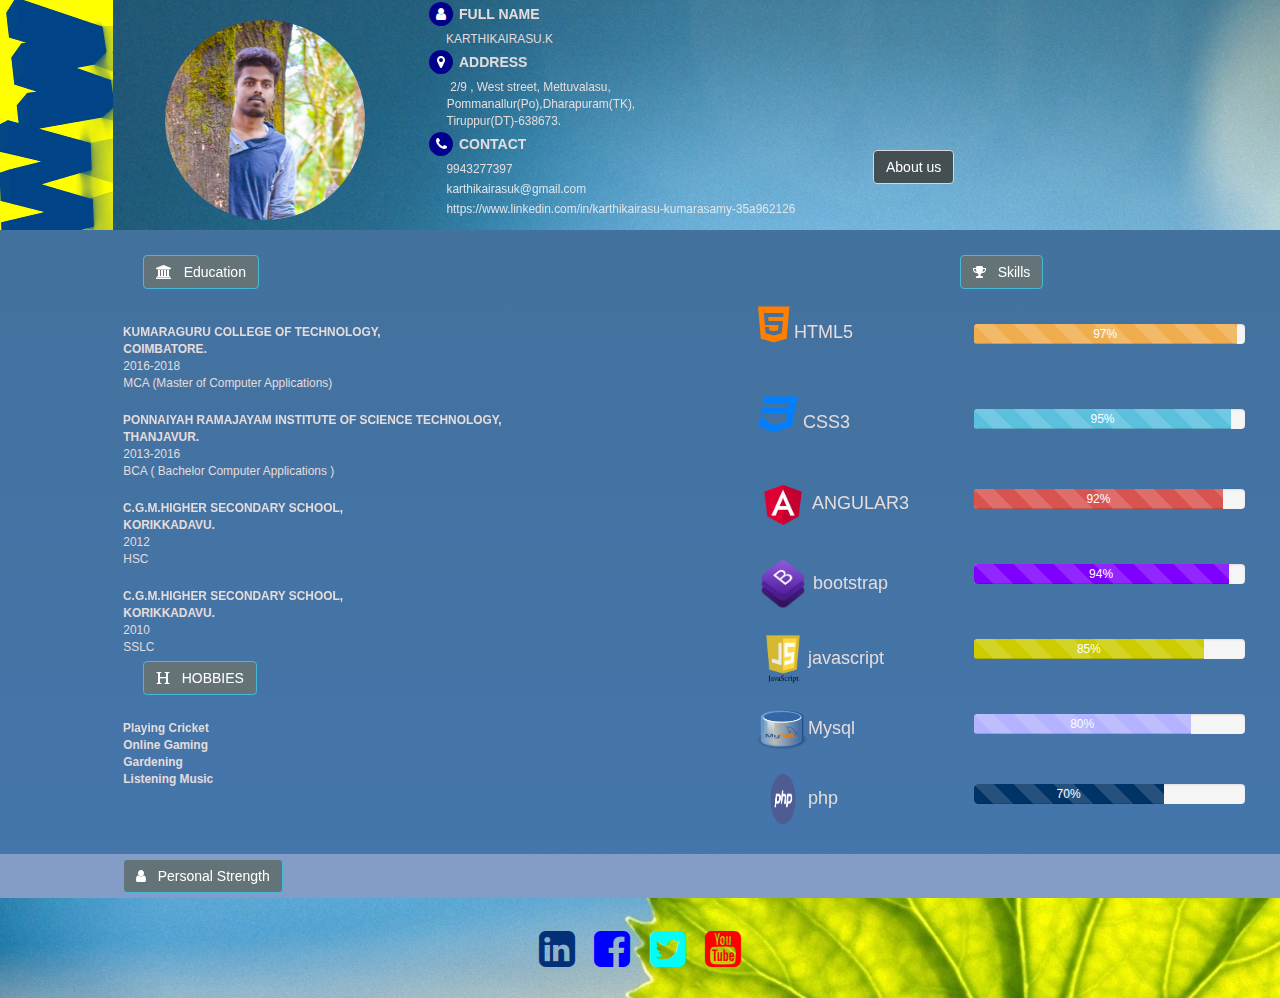
==== resume.html @ f3eb6739 "done" ====
<html>
  <head>
     <title>Resume</title>
	<link href="assets/css/bootstrap.css"  rel="stylesheet">
	<link href="assets/css/font-awesome.css" rel="stylesheet">
	<link href="assets/css/hover.css" rel="stylesheet">
	<script src="./assets/js/jquery.min.js"></script>
	<script src="./assets/js/bootstrap.js"></script>
	<style>
	.background-img{
	    background-image: url(assets/images/5.jpg);
		background-repeat:no-repeat;
		height:230px;
	}
	.ab{
	  background-image:url(.jpg);
	}
	.middle{
	   background-image:linear-gradient(to right, rgba(109, 179, 242, .6), rgba(109, 179, 242, .6)), url(assets/images/middle.jpg);
	}
	.top{
	background-image:url(assets/images/top.jpg);
	}
	#hover:hover
	{
	color: red;
	
	}
	.back{
	background-image:url(assets/images/Web2.jpg);
	height:200px;
	background-repeat:no-repeat;
	}

	 #footer{
	   background-image:url(assets/images/top1.jpg);
	height:100px;
	background-repeat:no-repeat;
	  }
	.hvr-back-pulse {
  display: inline-block;
  vertical-align: middle;
  -webkit-transform: perspective(1px) translateZ(0);
  transform: perspective(1px) translateZ(0);
  box-shadow: 0 0 1px transparent;
  position: relative;
  -webkit-transition-property: color;
  transition-property: color;
  -webkit-transition-duration: 0.5s;
  transition-duration: 0.5s;
  }
     
	 .hvr-back-pulse {
  display: inline-block;
  vertical-align: middle;
  -webkit-transform: perspective(1px) translateZ(0);
  transform: perspective(1px) translateZ(0);
  box-shadow: 0 0 1px transparent;
  overflow: hidden;
  -webkit-transition-duration: 0.5s;
  transition-duration: 0.5s;
  -webkit-transition-property: color, background-color;
  transition-property: color, background-color;
}
.hvr-back-pulse:hover, .hvr-back-pulse:focus, .hvr-back-pulse:active {
  -webkit-animation-name: hvr-back-pulse;
  animation-name: hvr-back-pulse;
  -webkit-animation-duration: 1s;
  animation-duration: 1s;
  -webkit-animation-delay: 0.5s;
  animation-delay: 0.5s;
  -webkit-animation-timing-function: linear;
  animation-timing-function: linear;
  -webkit-animation-iteration-count: infinite;
  animation-iteration-count: infinite;
  background-color: #dcf140;
  background-color: #4ad7e0;
  color: white;
}
     .hvr-underline-from-left {
  display: inline-block;
  vertical-align: middle;
  -webkit-transform: perspective(1px) translateZ(0);
  transform: perspective(1px) translateZ(0);
  box-shadow: 0 0 1px transparent;
  position: relative;
  overflow: hidden;
}
.hvr-underline-from-left:before {
  content: "";
  position: absolute;
  z-index: -1;
  left: 0;
  right: 100%;
  bottom: 0;
  background: #2098D1;
  height: 4px;
  -webkit-transition-property: right;
  transition-property: right;
  -webkit-transition-duration: 0.3s;
  transition-duration: 0.3s;
  -webkit-transition-timing-function: ease-out;
  transition-timing-function: ease-out;
}
.hvr-underline-from-left:hover:before, .hvr-underline-from-left:focus:before, .hvr-underline-from-left:active:before {
  right: 0;
}

.icon-background5 
{
color: darkblue;
}
		  
.icon-image {
    color: white;
}
	</style>
  </head>
   <body  style="color: #e4dcdc;">
     <div class="container-fluid">
	   <div class="row " >
	       <div class="col-sm-12 top " style="background-color: darkgrey;" >
		   <div class="row">

		   <div class="col-sm-4 background-img" >
		   
		    <img src="assets/images/m3.jpg" class="img-circle text-center" height="200px" width="200px"style="margin: 20px 0px 5px 150px;">
		   </div>
	          <div class="col-sm-4">
			  <div class="row "id="hover">
			 <span class="fa-stack fa-1x">
                  <i class="fa fa-circle fa-stack-2x icon-background5"></i>
                  <i class="fa fa-user fa-stack-1x icon-image"></i>
                  </span> <b class="hvr-back-pulse" id="hover">FULL NAME</b>
			     <br>&nbsp;&nbsp;&nbsp;&nbsp;&nbsp;<small id="hover">KARTHIKAIRASU.K</small>
				 </div>
				  <div class="row hvr-back-pulse " id="hover">
				  <span class="fa-stack fa-1x">
                  <i class="fa fa-circle fa-stack-2x icon-background5"></i>
                  <i class="fa fa-map-marker fa-stack-1x icon-image"></i>
                  </span>
				    <b class="hvr-back-pulse" id="hover">ADDRESS</b>
			     <br>&nbsp;&nbsp;&nbsp;&nbsp;&nbsp;
				 <small id="hover">2/9 , West street, Mettuvalasu, <br> 
				 &nbsp;&nbsp;&nbsp;&nbsp;&nbsp; Pommanallur(Po),Dharapuram(TK), <br>
				&nbsp;&nbsp; &nbsp;&nbsp; Tiruppur(DT)-638673. </small>
				 </div>
				 
				 <div class="row hvr-back-pulse">
				  <span class="fa-stack fa-1x">
                  <i class="fa fa-circle fa-stack-2x icon-background5"></i>
                  <i class="fa fa-phone fa-stack-1x icon-image"></i>
                  </span>
				  <b class="hvr-back-pulse"  id="hover">CONTACT</b>
			     <br>&nbsp;&nbsp;&nbsp;&nbsp;&nbsp;<small id="hover">9943277397</small><br>
				     &nbsp;&nbsp;&nbsp;&nbsp; <small><a href="#" style="color: #dfe5ea;">karthikairasuk@gmail.com</a></small><br>
				     &nbsp;&nbsp;&nbsp;&nbsp; <small><a href="#" style="color: #dfe5ea;">https://www.linkedin.com/in/karthikairasu-kumarasamy-35a962126</a></small>
				 </div>
				 
				 </div>
				 
			  
			  
			    <div class="col-sm-4 back">
				<button type="button" class="btn btn-info hvr-Underline-From-Left"  data-toggle="modal" data-target="#myabout" style="background-color: #434f52; margin-top: 150px;border-color: #d5d7d8;">About us</button><br>
				<p></p>
				</div>
				
		   </div>
		   </div>
	    </div>		   
	   
		      <div class="row middle" style="margin-top:  0px; padding:20px;"> 
			  
		
					<div class="col-sm-1"></div>
					<div class="col-sm-6">
					  <button type="button" class="btn btn-info hvr-Underline-From-Left" style="background-color: #647377;"
			   data-toggle="modal" data-target="#myeducation"><i class="fa fa-university"></i>&nbsp;&nbsp;&nbsp;Education</button>
			   
			       
				      
        <!-----------------education modal--------------------->
        <div class="modal fade" id="myeducation" role="dialog" >
				   <div class="modal-dialog" style="height: auto;width: auto;">
				      <div class="modal-content" style="background-color: silver;">
				          <div class="modal-header">
						  <button type="button" class="close" data-dismiss="modal">&times;</button>
				           <div class="modal-title"><b style="color:  darkviolet;">Education</b></div>
				          </div>
				      <div class="modal-body"style="overflow: auto;">
					  <table class="table table-bordered" style="color:blue;">
					  <thead>
					       <th>S.No</th>
					       <th>Course</th>
					       <th>Institution</th>
					       <th>University</th>
					       <th>Year Of Passing</th>
						   <th>Percentage Of Marks</th>
					  </thead>
					   <tbody>
					       <tr>
						     <td>1.</td>
						     <td>MCA(Master Of Computer Application)</td>
						     <td>Kumaraguru College of Technology,Coimbatore.</td>
						     <td>Anna University</td>
						     <td>2016-2018</td>
						     <td>83.2%</td>
						   
						   </tr>
						   
						   <tr>
						     <td>2.</td>
						     <td>BCA (Bachelor Of Computer application)</td>
						     <td>Ponnaiyah Ramajayam Institute Of Science And Technology,Thanjavur.</td>
						     <td>Prist University</td>
						     <td>2013-2016</td>
						     <td>82.22%</td>
						   
						   </tr>
						   
						   <tr>
						     <td>3.</td>
						     <td>H.S.S</td>
						     <td>C.G.M. Higher Secondary School, Korikkadavu.</td>
						     <td>State Board of secondary education</td>
						     <td>March 2012</td>
						     <td>76.33%</td>
						   
						   </tr>
						   
						     <tr>
						     <td>4.</td>
						     <td>X Std</td>
						     <td>C.G.M. Higher Secondary School, Korikkadavu.</td>
						     <td>State Board</td>
						     <td>March 2010</td>
						     <td>81.6%</td>
						   
						   </tr>
					   
					   </tbody>
					  
					  </table>
				      
					   
	
				       </div>
					   
					   <div class="modal-footer">
					   <button type="button" class="btn btn-danger" data-dismiss="modal">Close</button>
					   </div>
				     </div>
				    </div>
					</div> 
             <!---------------------------close--------------------->  
			   
			         <div class="row " style="margin-top: 30px;">
					 <small class="hvr-back-pulse"><b id="hover">KUMARAGURU COLLEGE OF TECHNOLOGY,</b></small><br>
                            <small><b>COIMBATORE.</b> </small>	<br>				 
							<small>2016-2018</small><br>						  
					        <small>MCA (Master of Computer Applications)</small> <br>
							</div>
							<br>
					<div class="row">
					      <small class="hvr-back-pulse"><b id="hover">PONNAIYAH RAMAJAYAM INSTITUTE OF SCIENCE TECHNOLOGY,</b></small><br>
                            <small><b>THANJAVUR.</b> </small>	<br>				 
							<small>2013-2016</small><br>						  
					        <small>BCA ( Bachelor Computer Applications )</small> <br>
					
					</div>	
                   <br>
					 <div class="row">
					      <small class="hvr-back-pulse"><b id="hover">C.G.M.HIGHER SECONDARY SCHOOL,</b></small><br>
                            <small><b>KORIKKADAVU.</b> </small>	<br>				 
							<small>2012</small><br>						  
					        <small>HSC</small> <br>
					
					</div>	
					<br>
					<div class="row">
					      <small class="hvr-back-pulse"><b id="hover">C.G.M.HIGHER SECONDARY SCHOOL,</b></small><br>
                            <small><b>KORIKKADAVU.</b> </small>	<br>				 
							<small>2010</small><br>						  
					        <small>SSLC</small> <br>
					
					</div>	
					
					<button type="button" class="btn btn-info hvr-Underline-From-Left" style="background-color: #647377;"
			   data-toggle="modal" data-target="#myhobby"><i class="fa fa-header"></i>&nbsp;&nbsp;&nbsp;HOBBIES</button>
			   
			   <div class="row">
					      <small class="hvr-back-pulse" style="margin-top:20px;"><b>Playing Cricket</b></small><br>
                            <small><b>Online Gaming</b></small>	<br>				 
							<small><b>Gardening</b></small><br>						  
					        <small><b>Listening Music</b></small> <br>
					
					</div>	
							
					</div>
                 					
			  <div class="col-sm-5">
			  
			  <center><button type="button" class="btn btn-info hvr-Underline-From-Left" style="background-color: #647377;"data-toggle="modal" 
			  data-target="#myskills"><i class="fa fa-trophy"></i>&nbsp;&nbsp;&nbsp;Skills</button></center>
			  <div class="row">
			  <div class="col-sm-5">
			  <h4 class="hvr-back-pulse"><i class="fa fa-html5 " style="font-size:40px;color: #ff8000;"></i> HTML5</h4>
			  <br>
			  </div>
			  <div class="col-sm-7">
			  <div class="progress" style="margin-top: 30px;">
			    <div class="progress-bar progress-bar-warning progress-bar-striped active" role="progressbar" aria-valuenow="97"
			    aria-valuemin="0" aria-valuemax="100" style="width:97%">
				97%
			    </div>
                </div>
				<br>
			     </div>
			    </div>
				
				<div class="row">
				<div class="col-sm-5">
				<h4 class="hvr-back-pulse"><i class="fa fa-css3" style="font-size:40px;color: #0080ff;"></i> CSS3</h4>
			  <br>
				</div>
				<div class="col-sm-7">
					<div class="progress" style="margin-top: 25px;">
			    <div class="progress-bar progress-bar-info progress-bar-striped active" role="progressbar" aria-valuenow="95"
			    aria-valuemin="0" aria-valuemax="100" style="width:95%">
				95%
			    </div>
                </div>
				
				<br>
				</div>
				</div>
				
				
				<div class="row">
				<div class="col-sm-5">
				 <h4 class="hvr-back-pulse"><img src="assets/images/a.jpg" height="50px" width="50px" style="font-size:40px;color: blueviolet;"></i> ANGULAR3</h4>
			  <br>
				</div>
				<div class="col-sm-7">
				<div class="progress" style="margin-top: 20px;">
			    <div class="progress-bar progress-bar-danger progress-bar-striped active" role="progressbar" aria-valuenow="92"
			    aria-valuemin="0" aria-valuemax="100" style="width:92%;">
				92%
			    </div>
                </div>
				
				<br>
				</div>
				</div>
								
				

				
				<div class="row">
				<div class="col-sm-5">
				<h4 class="hvr-back-pulse"><img src="assets/images/b.jpg" height="50px" width="50px" style="font-size:40px;color: blueviolet;"></i> bootstrap</h4>
			  <br>
				</div>
				<div class="col-sm-7">
				<div class="progress" style="margin-top: 15px;">
			    <div class="progress-bar progress-bar-primary progress-bar-striped active" role="progressbar" aria-valuenow="94"
			    aria-valuemin="0" aria-valuemax="100" style="width:94%; background-color:#8000ff;">
				94%
			    </div>
                </div>
				
				<br>
				</div>
				</div>
				
				
				<div class="row">
				<div class="col-sm-5">
				<h4 class="hvr-back-pulse"><img src="assets/images/javascript.jpg" height="50px" width="50px" style="font-size:40px;color: blueviolet;"></i>javascript</h4>
			  </div>
				
				<div class="col-sm-7">
				<div class="progress" style="margin-top: 15px;">
			    <div class="progress-bar progress-bar-success progress-bar-striped active" role="progressbar" aria-valuenow="85"
			    aria-valuemin="0" aria-valuemax="100" style="width:85%; background-color: #cccc00;">
				85%
			    </div>
                </div>
			    </div>
				</div>
				
				<div class="row">
				<div class="col-sm-5">
				<h4 class="hvr-back-pulse"><img src="assets/images/mysql.jpg" height="50px" width="50px" style="font-size:40px;color: blueviolet;"></i>Mysql</h4>
			  </div>
				
				<div class="col-sm-7">
				<div class="progress" style="margin-top: 20px;">
			    <div class="progress-bar progress-bar-success progress-bar-striped active" role="progressbar" aria-valuenow="80"
			    aria-valuemin="0" aria-valuemax="100" style="width:80%; background-color:#b3b3ff;">
				80%
			    </div>
                </div>
			    </div>
				</div>
				
				<div class="row">
				<div class="col-sm-5">
				<h4 class="hvr-back-pulse"><img src="assets/images/php.png" height="50px" width="50px" style="font-size:40px;color: blueviolet;"></i>php</h4>
			  </div>
				
				<div class="col-sm-7">
				<div class="progress" style="margin-top: 20px;">
			    <div class="progress-bar progress-bar-success progress-bar-striped active" role="progressbar" aria-valuenow="70"
			    aria-valuemin="0" aria-valuemax="100" style="width:70%; background-color:#003366;">
				70%
			    </div>
                </div>
			    </div>
				</div>
				
				
			  
		  	  </div>
			
		</div>
		    
			                  <div class="row" style="background-color:#839dc6;">
							  
								<div class="col-sm-1"></div>&nbsp;&nbsp;&nbsp;<button type="button" class="btn btn-info hvr-Underline-From-Left" style="background-color: #647377;"
			                   data-toggle="collapse" data-target="#myper"><i class="fa fa-user"></i>&nbsp;&nbsp;&nbsp;Personal Strength</button> </h4>
					             
								  
							   <div id="myper" class="panel-collapse collapse">
							   <div class="col-sm-2"></div>
								<div class="col-sm-4" style="color:white;">
								<p>self confidence</p>
								<p>positive attitude</p>
								<p>good listener</p>
								<p>hard working</p>
								<p>reliability</p>
								</div>
					              <div class="col-sm-2"></div>
								 </div>
								 
						  </div>
								
								
							
			   
			 </div>
			 
		 <div class="row " id="footer">
			  <div class="col-sm-12 text-center" style="margin-top: 30px;">
			  <a href="https://in.linkedin.com/in/karthikairasu-kumarasamy-35a962126"><i class="fa fa-linkedin-square fa-3x" style="color:#033077"></i></a>&nbsp;&nbsp;&nbsp;&nbsp;
			  <a href="https://www.facebook.com/karthick.kumarasamy.7"><i class="fa fa-facebook-square fa-3x" style="color:blue"></i></a>&nbsp;&nbsp;&nbsp;&nbsp;
			   <a href="https://twitter.com/karthikairasu"><i class="fa fa-twitter-square fa-3x" style="color:#02fcf8"></i></a>&nbsp;&nbsp;&nbsp;&nbsp;
			   <a href="https://www.youtube.com/"><i class="fa fa-youtube-square fa-3x" style="color:red"></i></a>
			  </div>
			  
			  </div>
	 </div>
   </body>
</html>

       
	    <div class="modal fade" id="myabout" role="dialog" >
				   <div class="modal-dialog">
				      <div class="modal-content ab">
				          <div class="modal-header">
						  <button type="button" class="close" data-dismiss="modal">&times;</button>
				           <div class="modal-title"><b style="color:  darkviolet;">About Us</b></div>
				          </div>
				      <div class="modal-body" style="color:blue;">
				       <p >web developer</p>
					   <div class="row">
					    <div class="col-sm-6">
						<img src="assets/images/about.jpg" height="300px" width="300px">
						</div>
						 <div class="col-sm-6">
						  <div class="row form-group">
						   <div class="col-sm-4"><label>Name</label></div>
						   <div class="col-sm-8">
						    <input type="text" class="form-control" placeholder="Enter Name">
						   </div>
						  </div>
						  
						  <div class="row form-group">
						   <div class="col-sm-4"><label>Mobile</label></div>
						   <div class="col-sm-8">
						    <input type="text" class="form-control" placeholder="Enter Mobile No">
						   </div>
						  </div>
						  
						  <div class="row form-group">
						   <div class="col-sm-4"><label>Email</label></div>
						   <div class="col-sm-8">
						    <input type="email" class="form-control" placeholder="Enter Email">
						   </div>
						  </div>
						  
						  <div class="row form-group text-center">
						  
						   <div class="col-sm-12">
						   <button class="btn btn-success" type="button">Submit</button>
						   </div>
						  </div>
						 
						 </div>
					   </div>
				       </div>
					   
					   <div class="modal-footer">
					   <button type="button" class="btn btn-danger" data-dismiss="modal">Close</button>
					   </div>
				     </div>
				    </div>
					</div> 
        
		
        <!-----------------skills modal--------------------->
        <div class="modal fade" id="myskills" role="dialog" >
				   <div class="modal-dialog" style="min-height: auto;min-width: auto;">
				      <div class="modal-content" style="background-color: silver;">
				          <div class="modal-header">
						  <button type="button" class="close" data-dismiss="modal">&times;</button>
				           <div class="modal-title"><b style="color:  darkviolet;">My Skills</b></div>
				          </div>
				      <div class="modal-body" style="color:blue;">
				       <p><b style="color: black;">Areas of Interest &nbsp;&nbsp; :</b> &nbsp;&nbsp;&nbsp; &nbsp;<label><i>Web development</i></label></p> 
						<p><b style="color:black;">Programming and <br>Script Languages &nbsp; :</b>  &nbsp;&nbsp;&nbsp;<label><i>HTML,CSS,Bootstrap,Angular,
						Javascript,MySql,Php</i></label></p>
				       </div>
					   
					   <div class="modal-footer">
					   <button type="button" class="btn btn-danger" data-dismiss="modal">Close</button>
					   </div>
				     </div>
				    </div>
					</div> 
             <!---------------------------close--------------------->  
			 
			    <!-----------------hobbies modal--------------------->
        <div class="modal fade" id="myhobby" role="dialog" >
				   <div class="modal-dialog" style="min-height: auto;min-width: auto;">
				      <div class="modal-content" style="background-color: silver;">
				          <div class="modal-header">
						  <button type="button" class="close" data-dismiss="modal">&times;</button>
				           <div class="modal-title"><b style="color:  darkviolet;">Hobbies</b></div>
				          </div>
				      <div class="modal-body" style="color:blue;">
				        <p>&nbsp;Playing Cricket</p>
				        <p>&nbsp;Online Gaming</p>
				        <p>&nbsp;Gardening</p>
				        <p>&nbsp;Listening Music</p>
				       </div>
					   
					   <div class="modal-footer">
					   <button type="button" class="btn btn-danger" data-dismiss="modal">Close</button>
					   </div>
				     </div>
				    </div>
					</div> 
             <!---------------------------close--------------------->
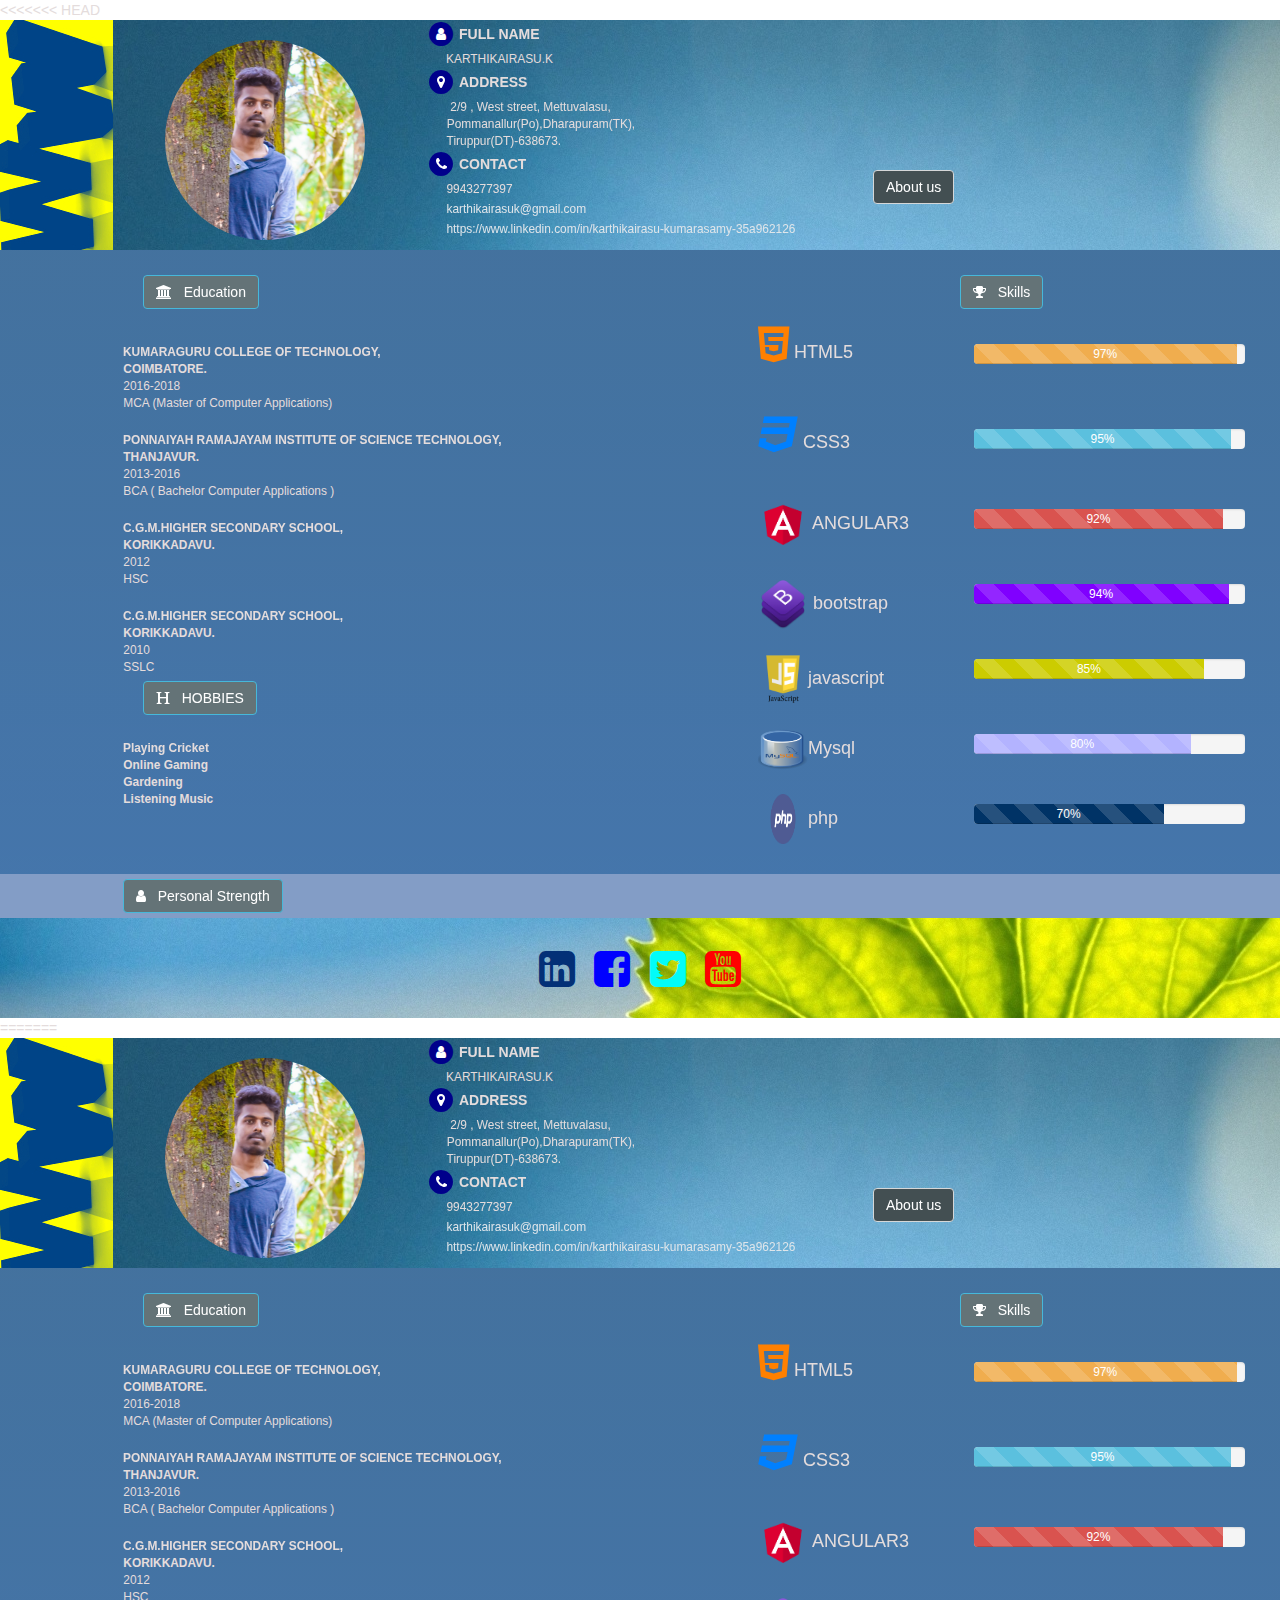
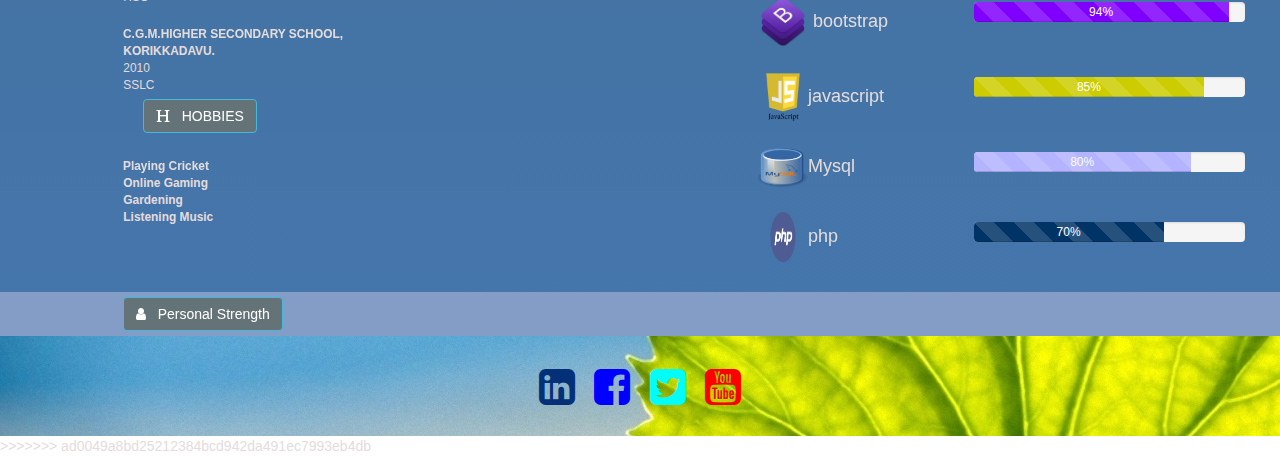
==== commit 824e9e8c: "Merge branch 'master' of https://github.com/karthikairasu/resume.github.io" ====
--- a/resume.html
+++ b/resume.html
@@ -1,3 +1,4 @@
+<<<<<<< HEAD
 <html>
   <head>
      <title>Resume</title>
@@ -567,4 +568,575 @@
 			 
 			 	
 					
+=======
+<html>
+  <head>
+     <title>Resume</title>
+	<link href="assets/css/bootstrap.css"  rel="stylesheet">
+	<link href="assets/css/font-awesome.css" rel="stylesheet">
+	<link href="assets/css/hover.css" rel="stylesheet">
+	<script src="./assets/js/jquery.min.js"></script>
+	<script src="./assets/js/bootstrap.js"></script>
+	<style>
+	.background-img{
+	    background-image: url(assets/images/5.jpg);
+		background-repeat:no-repeat;
+		height:230px;
+	}
+	.ab{
+	  background-image:url(.jpg);
+	}
+	.middle{
+	   background-image:linear-gradient(to right, rgba(109, 179, 242, .6), rgba(109, 179, 242, .6)), url(assets/images/middle.jpg);
+	}
+	.top{
+	background-image:url(assets/images/top.jpg);
+	}
+	#hover:hover
+	{
+	color: red;
+	
+	}
+	.back{
+	background-image:url(assets/images/Web2.jpg);
+	height:200px;
+	background-repeat:no-repeat;
+	}
+
+	 #footer{
+	   background-image:url(assets/images/top1.jpg);
+	height:100px;
+	background-repeat:no-repeat;
+	  }
+	.hvr-back-pulse {
+  display: inline-block;
+  vertical-align: middle;
+  -webkit-transform: perspective(1px) translateZ(0);
+  transform: perspective(1px) translateZ(0);
+  box-shadow: 0 0 1px transparent;
+  position: relative;
+  -webkit-transition-property: color;
+  transition-property: color;
+  -webkit-transition-duration: 0.5s;
+  transition-duration: 0.5s;
+  }
+     
+	 .hvr-back-pulse {
+  display: inline-block;
+  vertical-align: middle;
+  -webkit-transform: perspective(1px) translateZ(0);
+  transform: perspective(1px) translateZ(0);
+  box-shadow: 0 0 1px transparent;
+  overflow: hidden;
+  -webkit-transition-duration: 0.5s;
+  transition-duration: 0.5s;
+  -webkit-transition-property: color, background-color;
+  transition-property: color, background-color;
+}
+.hvr-back-pulse:hover, .hvr-back-pulse:focus, .hvr-back-pulse:active {
+  -webkit-animation-name: hvr-back-pulse;
+  animation-name: hvr-back-pulse;
+  -webkit-animation-duration: 1s;
+  animation-duration: 1s;
+  -webkit-animation-delay: 0.5s;
+  animation-delay: 0.5s;
+  -webkit-animation-timing-function: linear;
+  animation-timing-function: linear;
+  -webkit-animation-iteration-count: infinite;
+  animation-iteration-count: infinite;
+  background-color: #dcf140;
+  background-color: #4ad7e0;
+  color: white;
+}
+     .hvr-underline-from-left {
+  display: inline-block;
+  vertical-align: middle;
+  -webkit-transform: perspective(1px) translateZ(0);
+  transform: perspective(1px) translateZ(0);
+  box-shadow: 0 0 1px transparent;
+  position: relative;
+  overflow: hidden;
+}
+.hvr-underline-from-left:before {
+  content: "";
+  position: absolute;
+  z-index: -1;
+  left: 0;
+  right: 100%;
+  bottom: 0;
+  background: #2098D1;
+  height: 4px;
+  -webkit-transition-property: right;
+  transition-property: right;
+  -webkit-transition-duration: 0.3s;
+  transition-duration: 0.3s;
+  -webkit-transition-timing-function: ease-out;
+  transition-timing-function: ease-out;
+}
+.hvr-underline-from-left:hover:before, .hvr-underline-from-left:focus:before, .hvr-underline-from-left:active:before {
+  right: 0;
+}
+
+.icon-background5 
+{
+color: darkblue;
+}
+		  
+.icon-image {
+    color: white;
+}
+	</style>
+  </head>
+   <body  style="color: #e4dcdc;">
+     <div class="container-fluid">
+	   <div class="row " >
+	       <div class="col-sm-12 top " style="background-color: darkgrey;" >
+		   <div class="row">
+
+		   <div class="col-sm-4 background-img" >
+		   
+		    <img src="assets/images/m3.jpg" class="img-circle text-center" height="200px" width="200px"style="margin: 20px 0px 5px 150px;">
+		   </div>
+	          <div class="col-sm-4">
+			  <div class="row "id="hover">
+			 <span class="fa-stack fa-1x">
+                  <i class="fa fa-circle fa-stack-2x icon-background5"></i>
+                  <i class="fa fa-user fa-stack-1x icon-image"></i>
+                  </span> <b class="hvr-back-pulse" id="hover">FULL NAME</b>
+			     <br>&nbsp;&nbsp;&nbsp;&nbsp;&nbsp;<small id="hover">KARTHIKAIRASU.K</small>
+				 </div>
+				  <div class="row hvr-back-pulse " id="hover">
+				  <span class="fa-stack fa-1x">
+                  <i class="fa fa-circle fa-stack-2x icon-background5"></i>
+                  <i class="fa fa-map-marker fa-stack-1x icon-image"></i>
+                  </span>
+				    <b class="hvr-back-pulse" id="hover">ADDRESS</b>
+			     <br>&nbsp;&nbsp;&nbsp;&nbsp;&nbsp;
+				 <small id="hover">2/9 , West street, Mettuvalasu, <br> 
+				 &nbsp;&nbsp;&nbsp;&nbsp;&nbsp; Pommanallur(Po),Dharapuram(TK), <br>
+				&nbsp;&nbsp; &nbsp;&nbsp; Tiruppur(DT)-638673. </small>
+				 </div>
+				 
+				 <div class="row hvr-back-pulse">
+				  <span class="fa-stack fa-1x">
+                  <i class="fa fa-circle fa-stack-2x icon-background5"></i>
+                  <i class="fa fa-phone fa-stack-1x icon-image"></i>
+                  </span>
+				  <b class="hvr-back-pulse"  id="hover">CONTACT</b>
+			     <br>&nbsp;&nbsp;&nbsp;&nbsp;&nbsp;<small id="hover">9943277397</small><br>
+				     &nbsp;&nbsp;&nbsp;&nbsp; <small><a href="#" style="color: #dfe5ea;">karthikairasuk@gmail.com</a></small><br>
+				     &nbsp;&nbsp;&nbsp;&nbsp; <small><a href="#" style="color: #dfe5ea;">https://www.linkedin.com/in/karthikairasu-kumarasamy-35a962126</a></small>
+				 </div>
+				 
+				 </div>
+				 
+			  
+			  
+			    <div class="col-sm-4 back">
+				<button type="button" class="btn btn-info hvr-Underline-From-Left"  data-toggle="modal" data-target="#myabout" style="background-color: #434f52; margin-top: 150px;border-color: #d5d7d8;">About us</button><br>
+				<p></p>
+				</div>
+				
+		   </div>
+		   </div>
+	    </div>		   
+	   
+		      <div class="row middle" style="margin-top:  0px; padding:20px;"> 
+			  
+		
+					<div class="col-sm-1"></div>
+					<div class="col-sm-6">
+					  <button type="button" class="btn btn-info hvr-Underline-From-Left" style="background-color: #647377;"
+			   data-toggle="modal" data-target="#myeducation"><i class="fa fa-university"></i>&nbsp;&nbsp;&nbsp;Education</button>
+			   
+			       
+				      
+        <!-----------------education modal--------------------->
+        <div class="modal fade" id="myeducation" role="dialog" >
+				   <div class="modal-dialog" style="height: auto;width: auto;">
+				      <div class="modal-content" style="background-color: silver;">
+				          <div class="modal-header">
+						  <button type="button" class="close" data-dismiss="modal">&times;</button>
+				           <div class="modal-title"><b style="color:  darkviolet;">Education</b></div>
+				          </div>
+				      <div class="modal-body"style="overflow: auto;">
+					  <table class="table table-bordered" style="color:blue;">
+					  <thead>
+					       <th>S.No</th>
+					       <th>Course</th>
+					       <th>Institution</th>
+					       <th>University</th>
+					       <th>Year Of Passing</th>
+						   <th>Percentage Of Marks</th>
+					  </thead>
+					   <tbody>
+					       <tr>
+						     <td>1.</td>
+						     <td>MCA(Master Of Computer Application)</td>
+						     <td>Kumaraguru College of Technology,Coimbatore.</td>
+						     <td>Anna University</td>
+						     <td>2016-2018</td>
+						     <td>83.2%</td>
+						   
+						   </tr>
+						   
+						   <tr>
+						     <td>2.</td>
+						     <td>BCA (Bachelor Of Computer application)</td>
+						     <td>Ponnaiyah Ramajayam Institute Of Science And Technology,Thanjavur.</td>
+						     <td>Prist University</td>
+						     <td>2013-2016</td>
+						     <td>82.22%</td>
+						   
+						   </tr>
+						   
+						   <tr>
+						     <td>3.</td>
+						     <td>H.S.S</td>
+						     <td>C.G.M. Higher Secondary School, Korikkadavu.</td>
+						     <td>State Board of secondary education</td>
+						     <td>March 2012</td>
+						     <td>76.33%</td>
+						   
+						   </tr>
+						   
+						     <tr>
+						     <td>4.</td>
+						     <td>X Std</td>
+						     <td>C.G.M. Higher Secondary School, Korikkadavu.</td>
+						     <td>State Board</td>
+						     <td>March 2010</td>
+						     <td>81.6%</td>
+						   
+						   </tr>
+					   
+					   </tbody>
+					  
+					  </table>
+				      
+					   
+	
+				       </div>
+					   
+					   <div class="modal-footer">
+					   <button type="button" class="btn btn-danger" data-dismiss="modal">Close</button>
+					   </div>
+				     </div>
+				    </div>
+					</div> 
+             <!---------------------------close--------------------->  
+			   
+			         <div class="row " style="margin-top: 30px;">
+					 <small class="hvr-back-pulse"><b id="hover">KUMARAGURU COLLEGE OF TECHNOLOGY,</b></small><br>
+                            <small><b>COIMBATORE.</b> </small>	<br>				 
+							<small>2016-2018</small><br>						  
+					        <small>MCA (Master of Computer Applications)</small> <br>
+							</div>
+							<br>
+					<div class="row">
+					      <small class="hvr-back-pulse"><b id="hover">PONNAIYAH RAMAJAYAM INSTITUTE OF SCIENCE TECHNOLOGY,</b></small><br>
+                            <small><b>THANJAVUR.</b> </small>	<br>				 
+							<small>2013-2016</small><br>						  
+					        <small>BCA ( Bachelor Computer Applications )</small> <br>
+					
+					</div>	
+                   <br>
+					 <div class="row">
+					      <small class="hvr-back-pulse"><b id="hover">C.G.M.HIGHER SECONDARY SCHOOL,</b></small><br>
+                            <small><b>KORIKKADAVU.</b> </small>	<br>				 
+							<small>2012</small><br>						  
+					        <small>HSC</small> <br>
+					
+					</div>	
+					<br>
+					<div class="row">
+					      <small class="hvr-back-pulse"><b id="hover">C.G.M.HIGHER SECONDARY SCHOOL,</b></small><br>
+                            <small><b>KORIKKADAVU.</b> </small>	<br>				 
+							<small>2010</small><br>						  
+					        <small>SSLC</small> <br>
+					
+					</div>	
+					
+					<button type="button" class="btn btn-info hvr-Underline-From-Left" style="background-color: #647377;"
+			   data-toggle="modal" data-target="#myhobby"><i class="fa fa-header"></i>&nbsp;&nbsp;&nbsp;HOBBIES</button>
+			   
+			   <div class="row">
+					      <small class="hvr-back-pulse" style="margin-top:20px;"><b>Playing Cricket</b></small><br>
+                            <small><b>Online Gaming</b></small>	<br>				 
+							<small><b>Gardening</b></small><br>						  
+					        <small><b>Listening Music</b></small> <br>
+					
+					</div>	
+							
+					</div>
+                 					
+			  <div class="col-sm-5">
+			  
+			  <center><button type="button" class="btn btn-info hvr-Underline-From-Left" style="background-color: #647377;"data-toggle="modal" 
+			  data-target="#myskills"><i class="fa fa-trophy"></i>&nbsp;&nbsp;&nbsp;Skills</button></center>
+			  <div class="row">
+			  <div class="col-sm-5">
+			  <h4 class="hvr-back-pulse"><i class="fa fa-html5 " style="font-size:40px;color: #ff8000;"></i> HTML5</h4>
+			  <br>
+			  </div>
+			  <div class="col-sm-7">
+			  <div class="progress" style="margin-top: 30px;">
+			    <div class="progress-bar progress-bar-warning progress-bar-striped active" role="progressbar" aria-valuenow="97"
+			    aria-valuemin="0" aria-valuemax="100" style="width:97%">
+				97%
+			    </div>
+                </div>
+				<br>
+			     </div>
+			    </div>
+				
+				<div class="row">
+				<div class="col-sm-5">
+				<h4 class="hvr-back-pulse"><i class="fa fa-css3" style="font-size:40px;color: #0080ff;"></i> CSS3</h4>
+			  <br>
+				</div>
+				<div class="col-sm-7">
+					<div class="progress" style="margin-top: 25px;">
+			    <div class="progress-bar progress-bar-info progress-bar-striped active" role="progressbar" aria-valuenow="95"
+			    aria-valuemin="0" aria-valuemax="100" style="width:95%">
+				95%
+			    </div>
+                </div>
+				
+				<br>
+				</div>
+				</div>
+				
+				
+				<div class="row">
+				<div class="col-sm-5">
+				 <h4 class="hvr-back-pulse"><img src="assets/images/a.jpg" height="50px" width="50px" style="font-size:40px;color: blueviolet;"></i> ANGULAR3</h4>
+			  <br>
+				</div>
+				<div class="col-sm-7">
+				<div class="progress" style="margin-top: 20px;">
+			    <div class="progress-bar progress-bar-danger progress-bar-striped active" role="progressbar" aria-valuenow="92"
+			    aria-valuemin="0" aria-valuemax="100" style="width:92%;">
+				92%
+			    </div>
+                </div>
+				
+				<br>
+				</div>
+				</div>
+								
+				
+
+				
+				<div class="row">
+				<div class="col-sm-5">
+				<h4 class="hvr-back-pulse"><img src="assets/images/b.jpg" height="50px" width="50px" style="font-size:40px;color: blueviolet;"></i> bootstrap</h4>
+			  <br>
+				</div>
+				<div class="col-sm-7">
+				<div class="progress" style="margin-top: 15px;">
+			    <div class="progress-bar progress-bar-primary progress-bar-striped active" role="progressbar" aria-valuenow="94"
+			    aria-valuemin="0" aria-valuemax="100" style="width:94%; background-color:#8000ff;">
+				94%
+			    </div>
+                </div>
+				
+				<br>
+				</div>
+				</div>
+				
+				
+				<div class="row">
+				<div class="col-sm-5">
+				<h4 class="hvr-back-pulse"><img src="assets/images/javascript.jpg" height="50px" width="50px" style="font-size:40px;color: blueviolet;"></i>javascript</h4>
+			  </div>
+				
+				<div class="col-sm-7">
+				<div class="progress" style="margin-top: 15px;">
+			    <div class="progress-bar progress-bar-success progress-bar-striped active" role="progressbar" aria-valuenow="85"
+			    aria-valuemin="0" aria-valuemax="100" style="width:85%; background-color: #cccc00;">
+				85%
+			    </div>
+                </div>
+			    </div>
+				</div>
+				
+				<div class="row">
+				<div class="col-sm-5">
+				<h4 class="hvr-back-pulse"><img src="assets/images/mysql.jpg" height="50px" width="50px" style="font-size:40px;color: blueviolet;"></i>Mysql</h4>
+			  </div>
+				
+				<div class="col-sm-7">
+				<div class="progress" style="margin-top: 20px;">
+			    <div class="progress-bar progress-bar-success progress-bar-striped active" role="progressbar" aria-valuenow="80"
+			    aria-valuemin="0" aria-valuemax="100" style="width:80%; background-color:#b3b3ff;">
+				80%
+			    </div>
+                </div>
+			    </div>
+				</div>
+				
+				<div class="row">
+				<div class="col-sm-5">
+				<h4 class="hvr-back-pulse"><img src="assets/images/php.png" height="50px" width="50px" style="font-size:40px;color: blueviolet;"></i>php</h4>
+			  </div>
+				
+				<div class="col-sm-7">
+				<div class="progress" style="margin-top: 20px;">
+			    <div class="progress-bar progress-bar-success progress-bar-striped active" role="progressbar" aria-valuenow="70"
+			    aria-valuemin="0" aria-valuemax="100" style="width:70%; background-color:#003366;">
+				70%
+			    </div>
+                </div>
+			    </div>
+				</div>
+				
+				
+			  
+		  	  </div>
+			
+		</div>
+		    
+			                  <div class="row" style="background-color:#839dc6;">
+							  
+								<div class="col-sm-1"></div>&nbsp;&nbsp;&nbsp;<button type="button" class="btn btn-info hvr-Underline-From-Left" style="background-color: #647377;"
+			                   data-toggle="collapse" data-target="#myper"><i class="fa fa-user"></i>&nbsp;&nbsp;&nbsp;Personal Strength</button> </h4>
+					             
+								  
+							   <div id="myper" class="panel-collapse collapse">
+							   <div class="col-sm-2"></div>
+								<div class="col-sm-4" style="color:white;">
+								<p>self confidence</p>
+								<p>positive attitude</p>
+								<p>good listener</p>
+								<p>hard working</p>
+								<p>reliability</p>
+								</div>
+					              <div class="col-sm-2"></div>
+								 </div>
+								 
+						  </div>
+								
+								
+							
+			   
+			 </div>
+			 
+		 <div class="row " id="footer">
+			  <div class="col-sm-12 text-center" style="margin-top: 30px;">
+			  <a href="https://in.linkedin.com/in/karthikairasu-kumarasamy-35a962126"><i class="fa fa-linkedin-square fa-3x" style="color:#033077"></i></a>&nbsp;&nbsp;&nbsp;&nbsp;
+			  <a href="https://www.facebook.com/karthick.kumarasamy.7"><i class="fa fa-facebook-square fa-3x" style="color:blue"></i></a>&nbsp;&nbsp;&nbsp;&nbsp;
+			   <a href="https://twitter.com/karthikairasu"><i class="fa fa-twitter-square fa-3x" style="color:#02fcf8"></i></a>&nbsp;&nbsp;&nbsp;&nbsp;
+			   <a href="https://www.youtube.com/"><i class="fa fa-youtube-square fa-3x" style="color:red"></i></a>
+			  </div>
+			  
+			  </div>
+	 </div>
+   </body>
+</html>
+
+       
+	    <div class="modal fade" id="myabout" role="dialog" >
+				   <div class="modal-dialog">
+				      <div class="modal-content ab">
+				          <div class="modal-header">
+						  <button type="button" class="close" data-dismiss="modal">&times;</button>
+				           <div class="modal-title"><b style="color:  darkviolet;">About Us</b></div>
+				          </div>
+				      <div class="modal-body" style="color:blue;">
+				       <p >web developer</p>
+					   <div class="row">
+					    <div class="col-sm-6">
+						<img src="assets/images/about.jpg" height="300px" width="300px">
+						</div>
+						 <div class="col-sm-6">
+						  <div class="row form-group">
+						   <div class="col-sm-4"><label>Name</label></div>
+						   <div class="col-sm-8">
+						    <input type="text" class="form-control" placeholder="Enter Name">
+						   </div>
+						  </div>
+						  
+						  <div class="row form-group">
+						   <div class="col-sm-4"><label>Mobile</label></div>
+						   <div class="col-sm-8">
+						    <input type="text" class="form-control" placeholder="Enter Mobile No">
+						   </div>
+						  </div>
+						  
+						  <div class="row form-group">
+						   <div class="col-sm-4"><label>Email</label></div>
+						   <div class="col-sm-8">
+						    <input type="email" class="form-control" placeholder="Enter Email">
+						   </div>
+						  </div>
+						  
+						  <div class="row form-group text-center">
+						  
+						   <div class="col-sm-12">
+						   <button class="btn btn-success" type="button">Submit</button>
+						   </div>
+						  </div>
+						 
+						 </div>
+					   </div>
+				       </div>
+					   
+					   <div class="modal-footer">
+					   <button type="button" class="btn btn-danger" data-dismiss="modal">Close</button>
+					   </div>
+				     </div>
+				    </div>
+					</div> 
+        
+		
+        <!-----------------skills modal--------------------->
+        <div class="modal fade" id="myskills" role="dialog" >
+				   <div class="modal-dialog" style="min-height: auto;min-width: auto;">
+				      <div class="modal-content" style="background-color: silver;">
+				          <div class="modal-header">
+						  <button type="button" class="close" data-dismiss="modal">&times;</button>
+				           <div class="modal-title"><b style="color:  darkviolet;">My Skills</b></div>
+				          </div>
+				      <div class="modal-body" style="color:blue;">
+				       <p><b style="color: black;">Areas of Interest &nbsp;&nbsp; :</b> &nbsp;&nbsp;&nbsp; &nbsp;<label><i>Web development</i></label></p> 
+						<p><b style="color:black;">Programming and <br>Script Languages &nbsp; :</b>  &nbsp;&nbsp;&nbsp;<label><i>HTML,CSS,Bootstrap,Angular,
+						Javascript,MySql,Php</i></label></p>
+				       </div>
+					   
+					   <div class="modal-footer">
+					   <button type="button" class="btn btn-danger" data-dismiss="modal">Close</button>
+					   </div>
+				     </div>
+				    </div>
+					</div> 
+             <!---------------------------close--------------------->  
+			 
+			    <!-----------------hobbies modal--------------------->
+        <div class="modal fade" id="myhobby" role="dialog" >
+				   <div class="modal-dialog" style="min-height: auto;min-width: auto;">
+				      <div class="modal-content" style="background-color: silver;">
+				          <div class="modal-header">
+						  <button type="button" class="close" data-dismiss="modal">&times;</button>
+				           <div class="modal-title"><b style="color:  darkviolet;">Hobbies</b></div>
+				          </div>
+				      <div class="modal-body" style="color:blue;">
+				        <p>&nbsp;Playing Cricket</p>
+				        <p>&nbsp;Online Gaming</p>
+				        <p>&nbsp;Gardening</p>
+				        <p>&nbsp;Listening Music</p>
+				       </div>
+					   
+					   <div class="modal-footer">
+					   <button type="button" class="btn btn-danger" data-dismiss="modal">Close</button>
+					   </div>
+				     </div>
+				    </div>
+					</div> 
+             <!---------------------------close---------------------> 
+			 
+			 
+			 	
+					
+>>>>>>> ad0049a8bd25212384bcd942da491ec7993eb4db
 					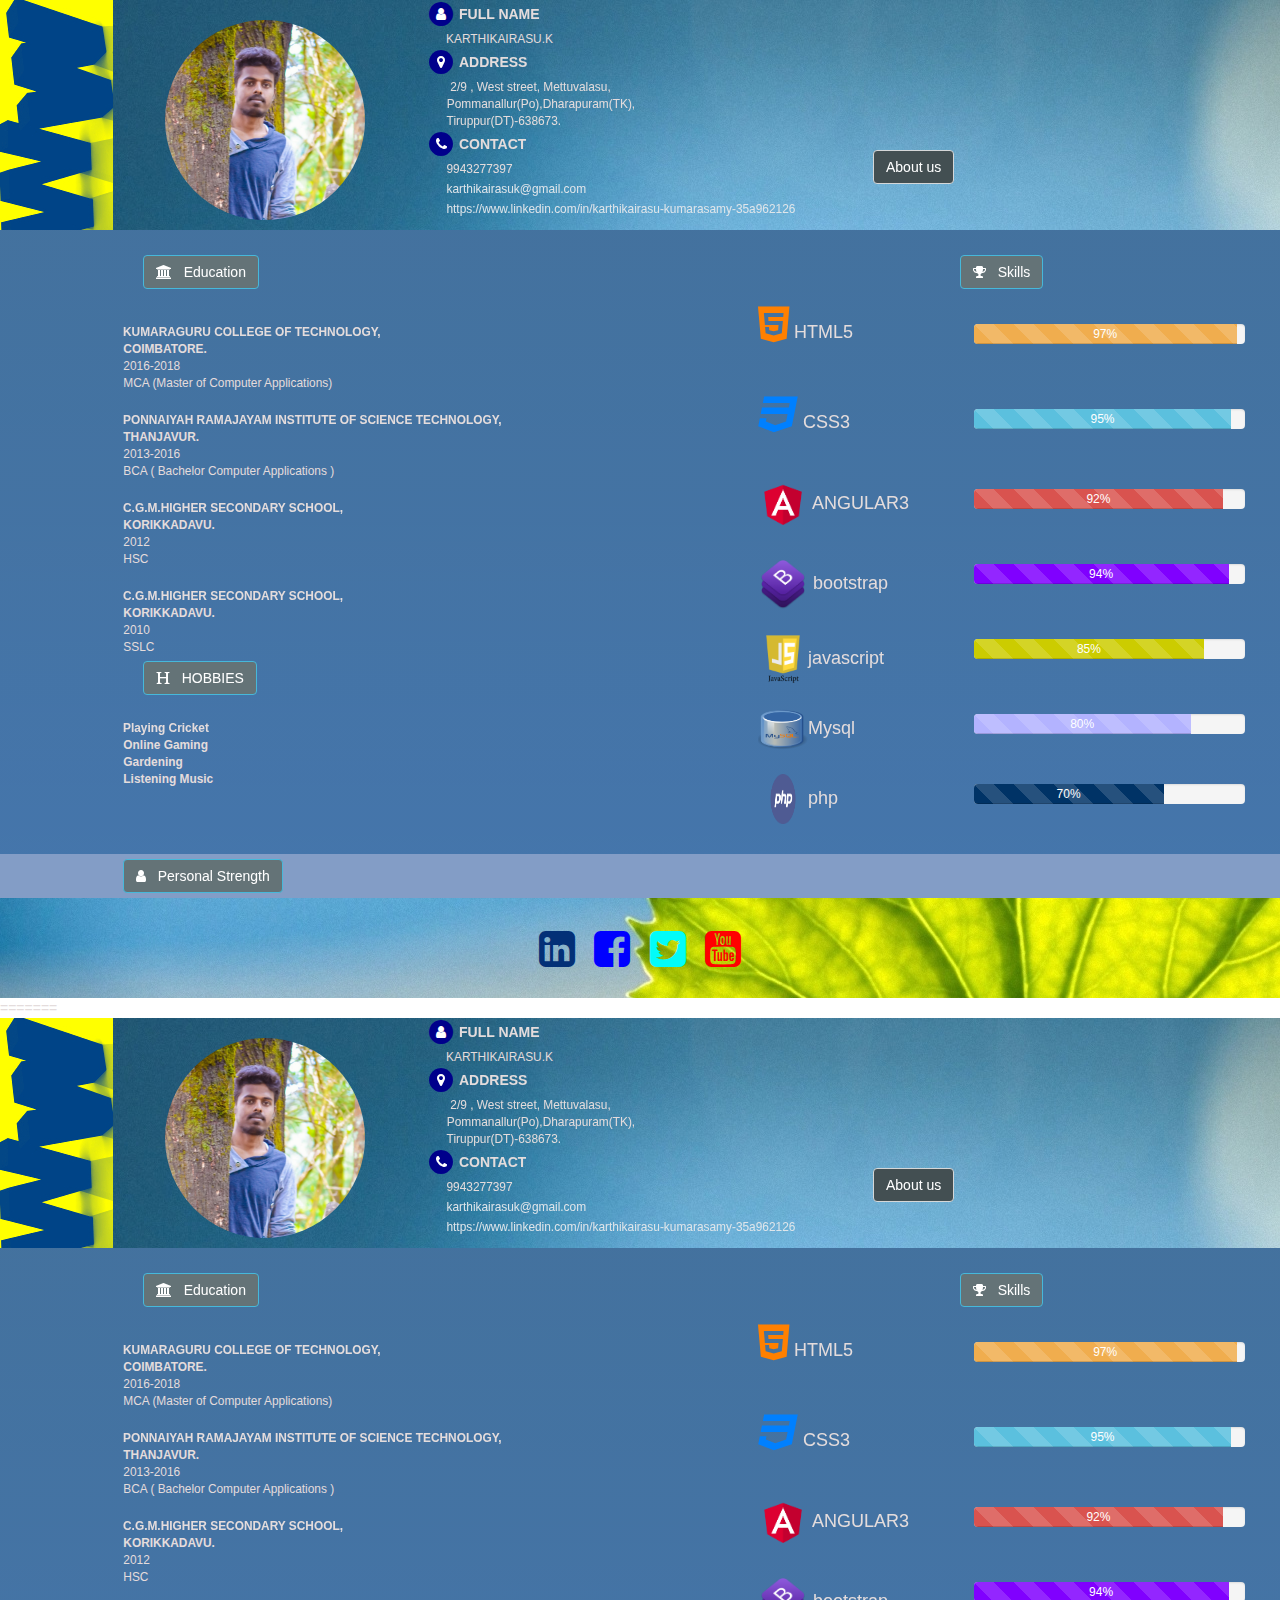
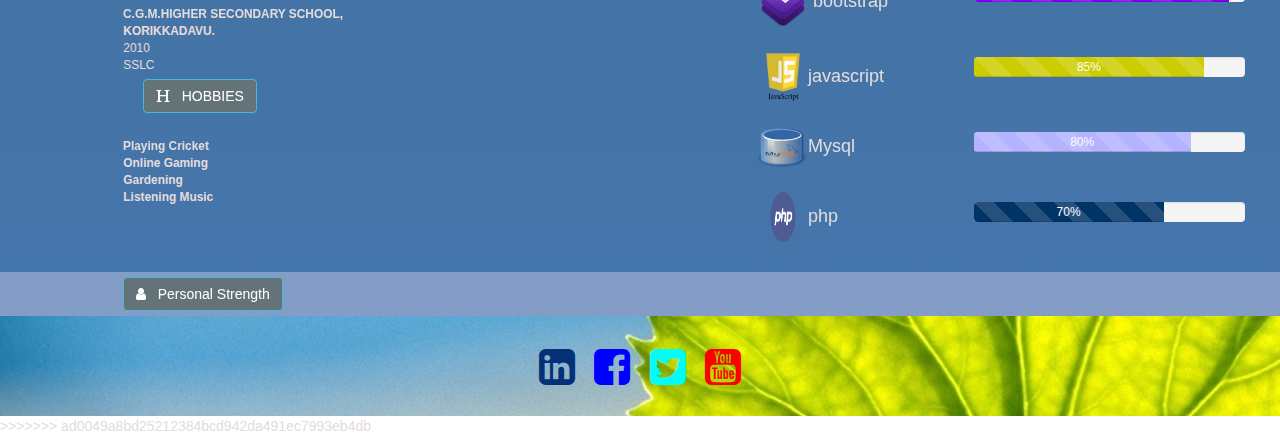
==== commit 0ddbd885: "Update resume.html" ====
--- a/resume.html
+++ b/resume.html
@@ -1,4 +1,3 @@
-<<<<<<< HEAD
 <html>
   <head>
      <title>Resume</title>
